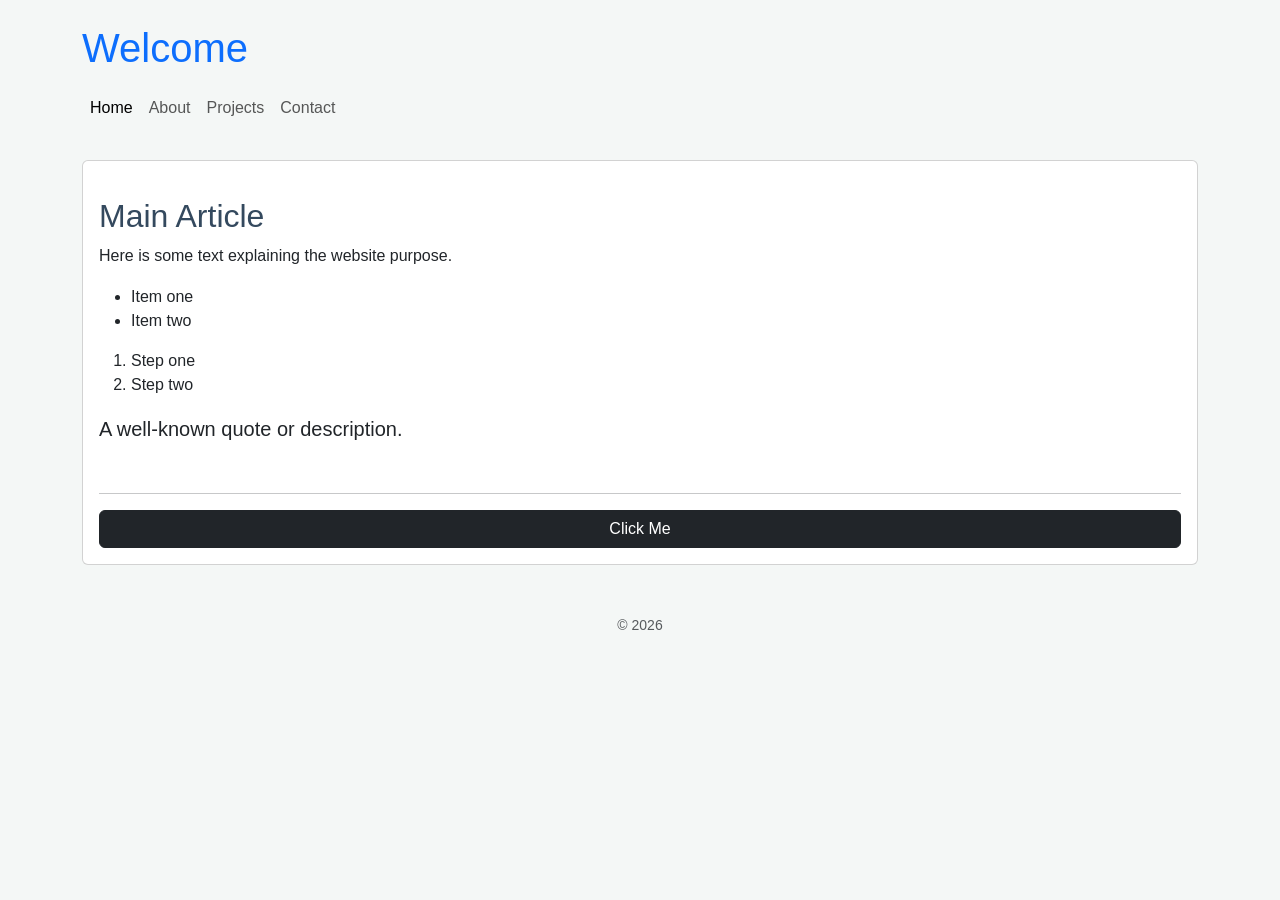
==== index.html @ a440773a "Add files via upload" ====
<!DOCTYPE html>
<html lang="en">
<head>
    <meta charset="UTF-8">
    <title>Home</title>
    <link href="https://cdn.jsdelivr.net/npm/bootstrap@5.3.0/dist/css/bootstrap.min.css" rel="stylesheet">
    <link href="styles.css" rel="stylesheet">
</head>
<body class="container py-4">
    <header class="mb-4">
        <h1 class="text-primary">Welcome</h1>
        <nav class="navbar navbar-expand">
            <ul class="navbar-nav">
                <li class="nav-item"><a class="nav-link active" href="index.html">Home</a></li>
                <li class="nav-item"><a class="nav-link" href="about.html">About</a></li>
                <li class="nav-item"><a class="nav-link" href="projects.html">Projects</a></li>
                <li class="nav-item"><a class="nav-link" href="contact.html">Contact</a></li>
            </ul>
        </nav>
    </header>
    <main>
        <article class="card p-3 mb-3">
            <h2>Main Article</h2>
            <p>Here is some text explaining the website purpose.</p>
            <ul>
                <li>Item one</li>
                <li>Item two</li>
            </ul>
            <ol>
                <li>Step one</li>
                <li>Step two</li>
            </ol>
            <figure>
                <blockquote class="blockquote">
                    <p>A well-known quote or description.</p>
                </blockquote>
            </figure>
            <hr>
            <button class="btn btn-dark" onclick="alert('Hello!')">Click Me</button>
        </article>
    </main>
    <footer class="text-muted mt-5">
        <small>&copy; 2026</small>
    </footer>
    <script src="script.js"></script>
</body>
</html>
---- styles.css ----
body {
    background-color: #f4f7f6;
    font-family: Arial, sans-serif;
    color: #333;
    padding: 20px;
}
h1 {
    color: #2c3e50;
}
h2 {
    color: #34495e;
    margin-top: 20px;
}
p {
    line-height: 1.6;
}
footer {
    text-align: center;
    margin-top: 40px;
}
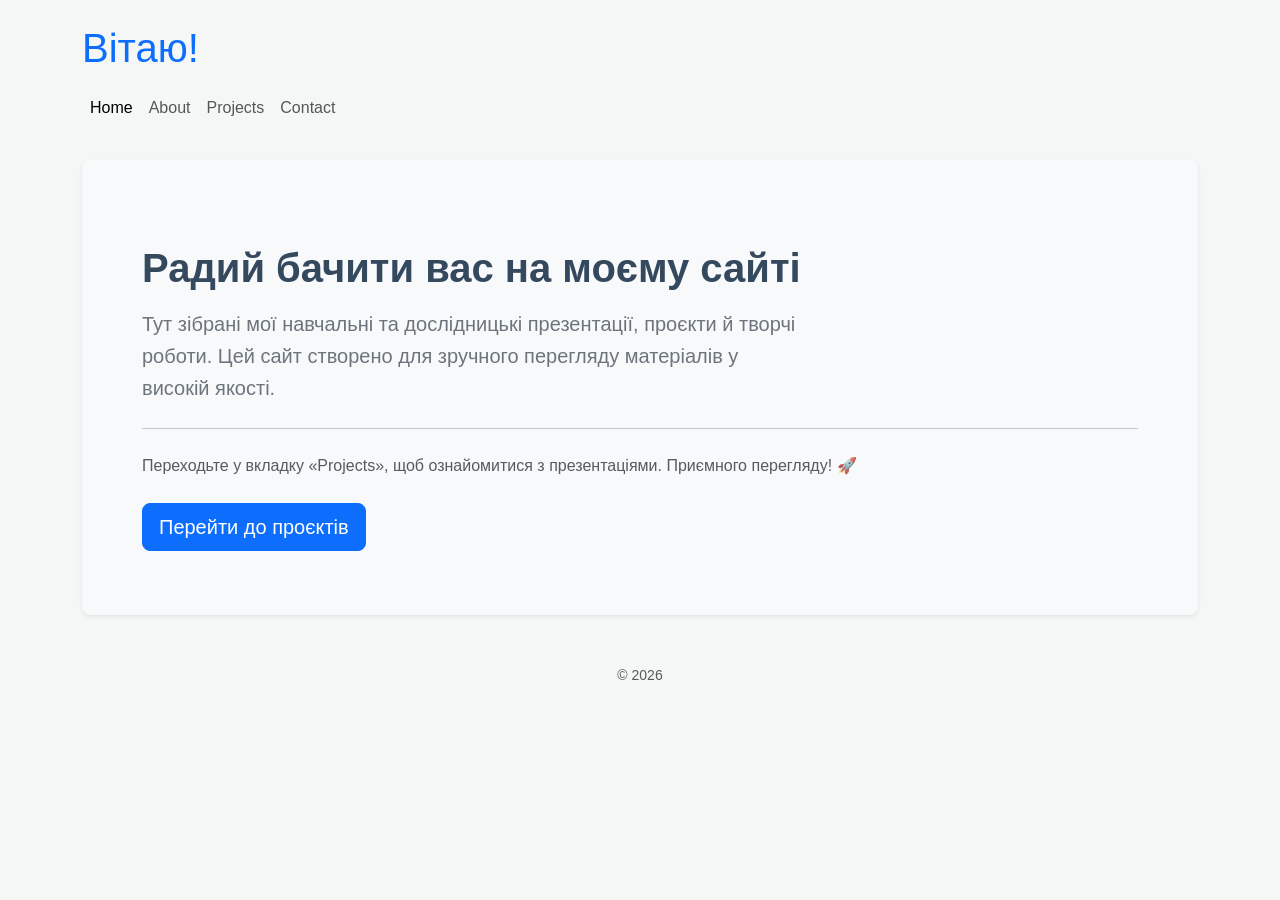
==== commit 5d09cb66: "Change homepage language and update content Updated the content and structure of the homepage to ref" ====
--- a/index.html
+++ b/index.html
@@ -1,14 +1,14 @@
 <!DOCTYPE html>
-<html lang="en">
+<html lang="uk">
 <head>
     <meta charset="UTF-8">
-    <title>Home</title>
+    <title>Головна — Портфоліо</title>
     <link href="https://cdn.jsdelivr.net/npm/bootstrap@5.3.0/dist/css/bootstrap.min.css" rel="stylesheet">
     <link href="styles.css" rel="stylesheet">
 </head>
 <body class="container py-4">
     <header class="mb-4">
-        <h1 class="text-primary">Welcome</h1>
+        <h1 class="text-primary">Вітаю!</h1>
         <nav class="navbar navbar-expand">
             <ul class="navbar-nav">
                 <li class="nav-item"><a class="nav-link active" href="index.html">Home</a></li>
@@ -18,30 +18,26 @@
             </ul>
         </nav>
     </header>
-    <main>
-        <article class="card p-3 mb-3">
-            <h2>Main Article</h2>
-            <p>Here is some text explaining the website purpose.</p>
-            <ul>
-                <li>Item one</li>
-                <li>Item two</li>
-            </ul>
-            <ol>
-                <li>Step one</li>
-                <li>Step two</li>
-            </ol>
-            <figure>
-                <blockquote class="blockquote">
-                    <p>A well-known quote or description.</p>
-                </blockquote>
-            </figure>
-            <hr>
-            <button class="btn btn-dark" onclick="alert('Hello!')">Click Me</button>
-        </article>
+
+    <main class="p-5 bg-light rounded-3 shadow-sm">
+        <div class="container-fluid py-3">
+            <h2 class="display-6 fw-bold mb-3">Радий бачити вас на моєму сайті</h2>
+            <p class="col-md-8 fs-5 text-secondary">
+                Тут зібрані мої навчальні та дослідницькі презентації, проєкти й творчі роботи. 
+                Цей сайт створено для зручного перегляду матеріалів у високій якості.
+            </p>
+            <hr class="my-4">
+            <p class="fs-6 text-muted mb-4">
+                Переходьте у вкладку «Projects», щоб ознайомитися з презентаціями. Приємного перегляду! 🚀
+            </p>
+            <a href="projects.html" class="btn btn-primary btn-lg">Перейти до проєктів</a>
+        </div>
     </main>
-    <footer class="text-muted mt-5">
-        <small>&copy; 2026</small>
+
+    <footer class="text-center mt-5 text-muted">
+        <small>© 2026</small>
     </footer>
+
     <script src="script.js"></script>
 </body>
 </html>
